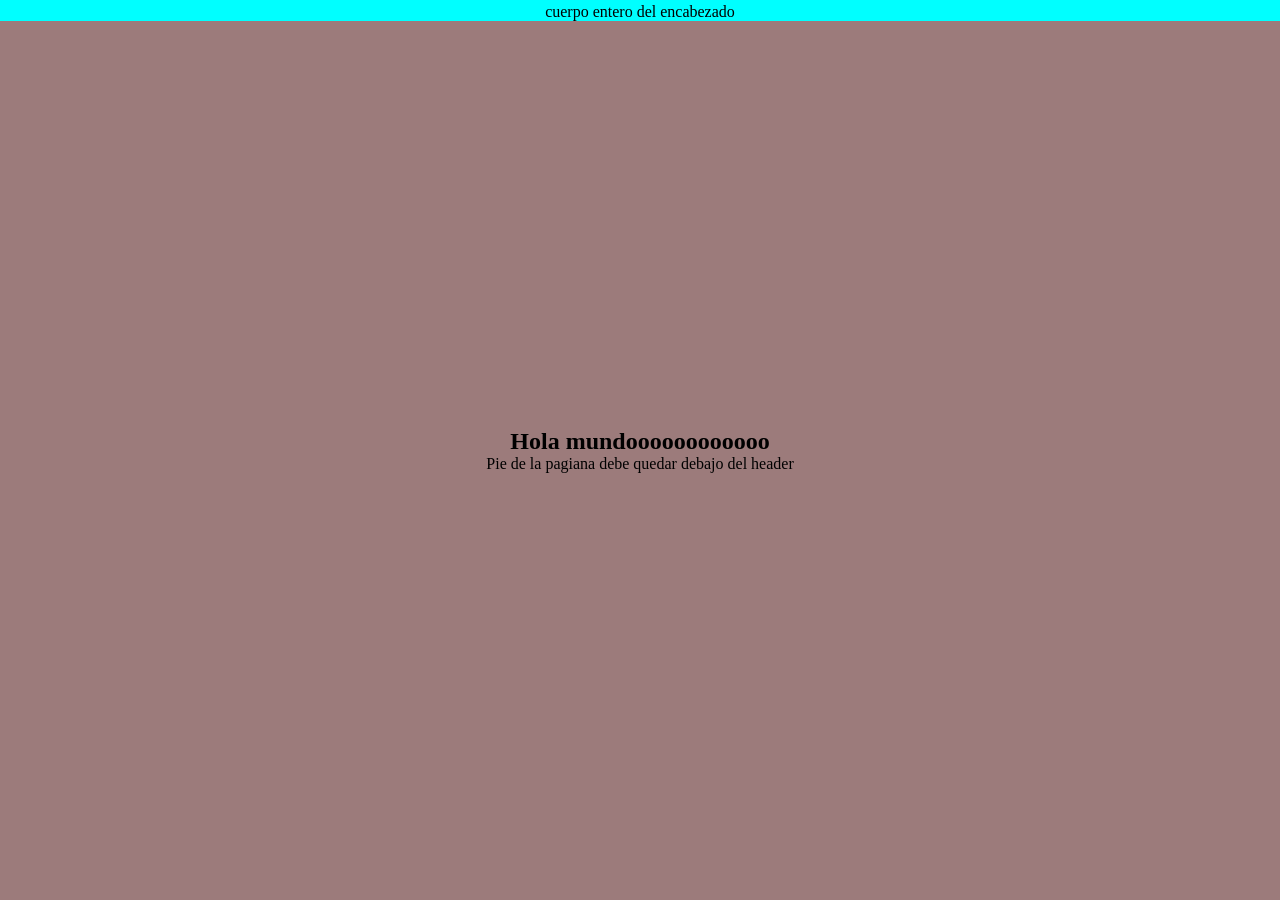
==== portal.html @ d8862468 "Portal de bestiario" ====
<!DOCTYPE html>
<html lang="en">
<head>
    <meta charset="UTF-8">
    <meta name="viewport" content="width=device-width, initial-scale=1.0">
    <title>Portal bestiario</title>
    <link rel="stylesheet" href="portal.css">
</head>
<body>
    <div class="app">
        <header class="headerPrimary">
            <div>cuerpo entero del encabezado</div>
        </header>
        <main>
            <section class="content">
                <header>
                    <h2>Hola mundoooooooooooo</h2>
                </header>
                <footer>Pie de la pagiana debe quedar debajo del header</footer>
            </section>
            <section class="background">hola mundo</section>
        </main>
    </div>
</body>
</html>
---- portal.css ----
* {
    box-sizing: border-box;
    margin: 0;
    padding: 0;
}

html, body {
    height: 100%;
}

.app {
    position: relative;
    height: 100vh;
    overflow: hidden;
}

.app .headerPrimary {
    background-color: aqua;
    padding: 3px 10px 0px 10px;
    position: fixed;
    top: 0;
    z-index: 40;
    width: 100%;
    display: flex;
    justify-content: center;
}

.app main {
    position: relative;
    background-color: bisque;
    height: 100vh;
    width: 100%;
    overflow: hidden;
    z-index: 30;
    text-align: center;
    display: flex;
    justify-content: center;
    align-items: center;
}

.app main .content{
    position: relative;
    z-index: 30;
    height: 100%;
    display: flex;
    flex-direction: column;
    justify-content: center;
    align-items: center;
}

/* .app main .content header{
    display: flex;
    flex-direction: column;
    flex-grow: 1;
    justify-content: center;
} */

/* 
.app main .content footer{
    display: flex;
    flex-direction: column;
    flex-grow: 1;
    justify-content: center;
} */

.app main .background {
    position: absolute;
    inset: 0;
    height: 100%;
    z-index: 10;
    background-color: rgb(156, 123, 123);
}
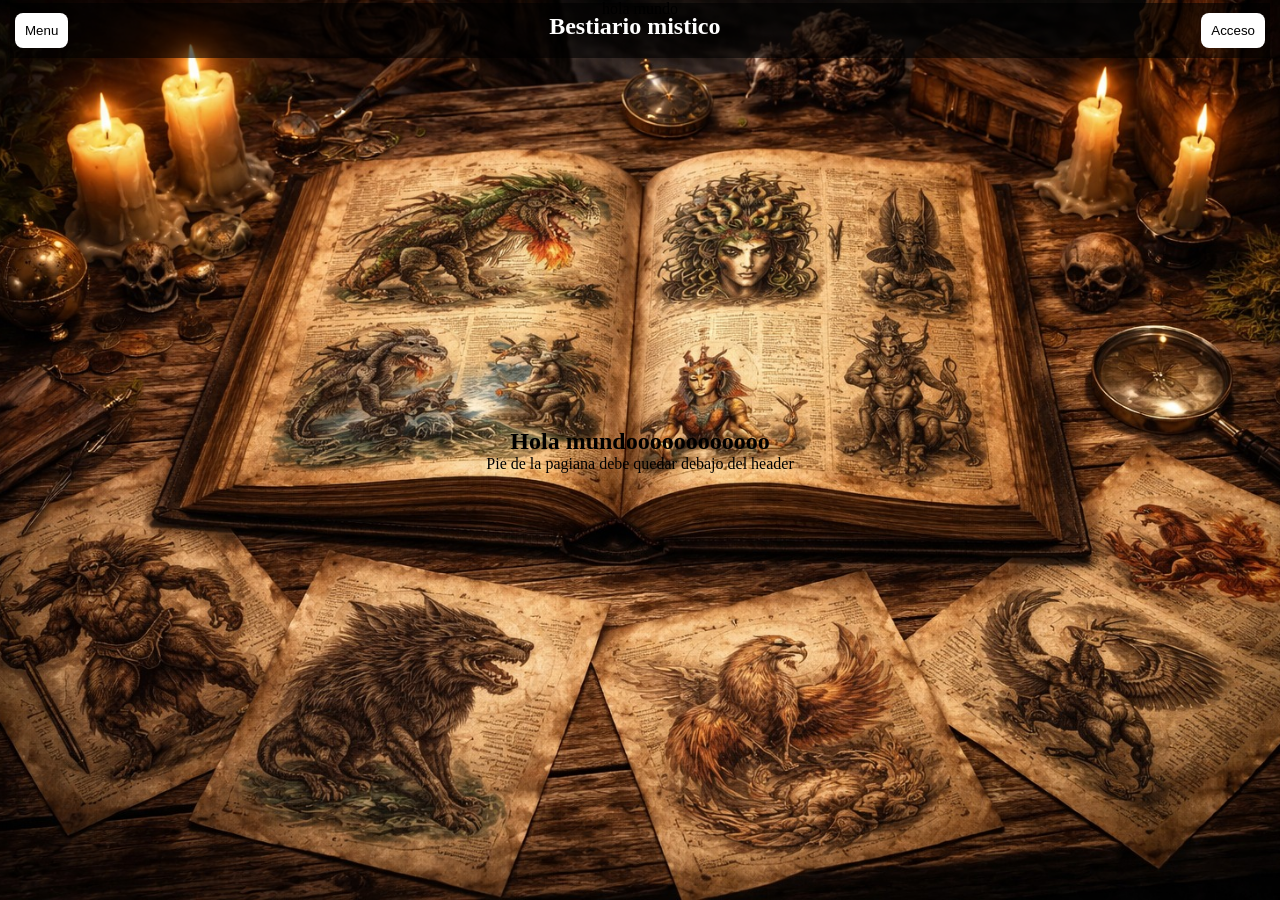
==== commit d0ab62d1: "Estilando barra superior" ====
--- a/portal.html
+++ b/portal.html
@@ -9,7 +9,13 @@
 <body>
     <div class="app">
         <header class="headerPrimary">
-            <div>cuerpo entero del encabezado</div>
+            <nav>
+                <button>Menu</button>
+                <div>
+                    <h2>Bestiario mistico</h2>
+                </div>
+                <button>Acceso</button>
+            </nav>
         </header>
         <main>
             <section class="content">
--- a/portal.css
+++ b/portal.css
@@ -14,8 +14,10 @@
     overflow: hidden;
 }
 
+/* ########################################################## */
+/* ############### CABECERA SUPERIOR ######################## */
+/* ########################################################## */
 .app .headerPrimary {
-    background-color: aqua;
     padding: 3px 10px 0px 10px;
     position: fixed;
     top: 0;
@@ -23,11 +25,43 @@
     width: 100%;
     display: flex;
     justify-content: center;
+    color: white;
 }
 
+.app .headerPrimary > nav {
+    display: flex;
+    width: 100%;
+    justify-content: space-between;
+    padding: 10px 5px;
+    background-color: rgba(0, 0, 0, 0.6);
+}
+
+.app .headerPrimary > nav button {
+    padding: 10px;
+    border: none;
+    border-radius: 8px;
+    background-color: rgb(255, 255, 255);
+}
+
+/* ########################################################## */
+/* ############### BACKGROUND PAGINA ######################## */
+/* ########################################################## */
+.app main .background {
+    position: absolute;
+    inset: 0;
+    height: 100%;
+    z-index: 10;
+    background-image: url(fondoportal.jpeg);
+    background-size: cover;
+    background-position: center;
+    background-repeat: no-repeat;
+}
+
+/* ########################################################## */
+/* ################## CUERPO CENTRAL ######################## */
+/* ########################################################## */
 .app main {
     position: relative;
-    background-color: bisque;
     height: 100vh;
     width: 100%;
     overflow: hidden;
@@ -63,10 +97,4 @@
     justify-content: center;
 } */
 
-.app main .background {
-    position: absolute;
-    inset: 0;
-    height: 100%;
-    z-index: 10;
-    background-color: rgb(156, 123, 123);
-}+
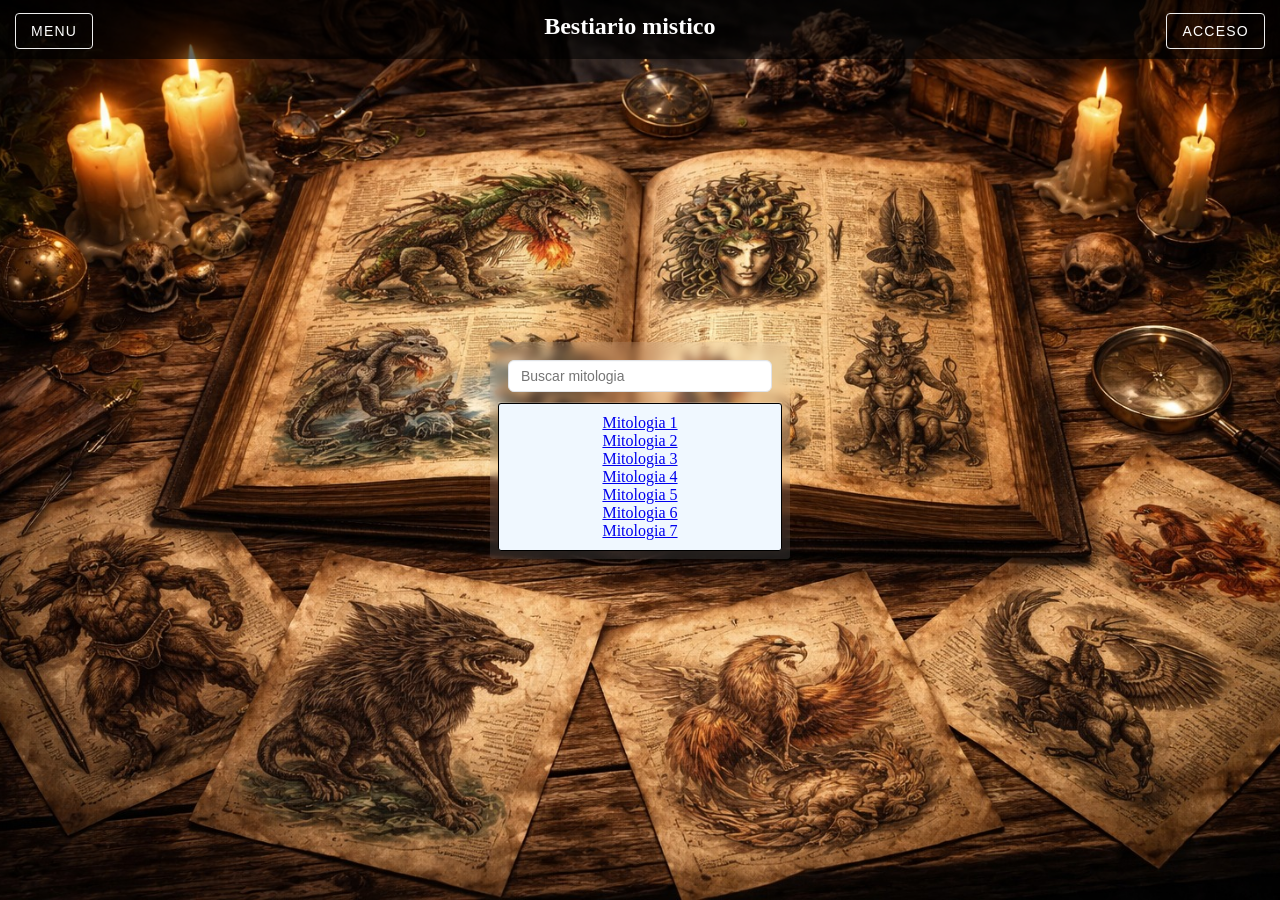
==== commit 13f334b1: "Estilamos los botones y el input" ====
--- a/portal.html
+++ b/portal.html
@@ -20,11 +20,20 @@
         <main>
             <section class="content">
                 <header>
-                    <h2>Hola mundoooooooooooo</h2>
+                    <input type="text" placeholder="Buscar mitologia">
                 </header>
-                <footer>Pie de la pagiana debe quedar debajo del header</footer>
+                <section class="list-mitologia">
+                    <a href="#">Mitologia 1</a>
+                    <a href="#">Mitologia 2</a>
+                    <a href="#">Mitologia 3</a>
+                    <a href="#">Mitologia 4</a>
+                    <a href="#">Mitologia 5</a>
+                    <a href="#">Mitologia 6</a>
+                    <a href="#">Mitologia 7</a>
+                </section>
+                <!-- <footer>Pie de la pagiana debe quedar debajo del header</footer> -->
             </section>
-            <section class="background">hola mundo</section>
+            <section class="background"></section>
         </main>
     </div>
 </body>
--- a/portal.css
+++ b/portal.css
@@ -18,14 +18,17 @@
 /* ############### CABECERA SUPERIOR ######################## */
 /* ########################################################## */
 .app .headerPrimary {
-    padding: 3px 10px 0px 10px;
     position: fixed;
+    display: flex;
+    justify-content: center;
+
     top: 0;
     z-index: 40;
     width: 100%;
-    display: flex;
-    justify-content: center;
+    padding: 3px 10px 0px 10px;
+
     color: white;
+    background-color: rgba(0, 0, 0, 0.6);
 }
 
 .app .headerPrimary > nav {
@@ -33,14 +36,35 @@
     width: 100%;
     justify-content: space-between;
     padding: 10px 5px;
-    background-color: rgba(0, 0, 0, 0.6);
 }
 
 .app .headerPrimary > nav button {
-    padding: 10px;
+    /* padding: 10px;
     border: none;
-    border-radius: 8px;
-    background-color: rgb(255, 255, 255);
+    border-radius: 3px;
+    background-color: rgb(255, 255, 255); */
+
+
+    display: inline-block;
+    outline: none;
+    cursor: pointer;
+    font-weight: 500;
+    border-radius: 3px;
+    padding: 0 15px;
+    border-radius: 4px;
+    color: #ffffff;
+    background: transparent;
+    line-height: 1.15;
+    font-size: 14px;
+    height: 36px;
+    word-spacing: 0px;
+    letter-spacing: .0892857143em;
+    text-decoration: none;
+    text-transform: uppercase;
+    min-width: 64px;
+    border: 1px solid #ededed;
+    text-align: center;
+    transition: background 280ms cubic-bezier(0.4, 0, 0.2, 1);        
 }
 
 /* ########################################################## */
@@ -74,27 +98,67 @@
 
 .app main .content{
     position: relative;
-    z-index: 30;
-    height: 100%;
     display: flex;
     flex-direction: column;
-    justify-content: center;
-    align-items: center;
+    overflow: hidden;
+
+    margin: auto;
+    max-height: 400px;
+    width: 300px;
+    z-index: 30;
+    padding: 8px;
+
+    background: rgba(255,255,255,0.1);
+    backdrop-filter: blur(5px);
+    border-radius: 3px;
+    /* height: 100%; usaria 100% si buscara ocupar todo el ancho y alto pero no es el caso */
+    /* No uso justify-content: center ni el aling-items:center porque compiten con otros atributos
+        por ej.: justify-content: center compite con flex-grow y esto impide que mi contenedor de
+        lista de links a mitologias pueda aplicarse grow para que ocupe el tamaño restante del contenedor. */
 }
 
-/* .app main .content header{
+.app main .content header{
+    width: 100%;
+    padding: 10px;
+    border-bottom: 1px solid rgba(255,255,255,0.2);
+    /* flex-grow: 1;  -->  Si pongo un glow, empujo el .list-mitologia
+                        como un footer, pero como no busco un footer
+                        no me sirve en este caso.*/
+}
+
+.app main .content header > input {
+    width: 100%;
+
+    padding: 5px 12px;
+    font-size: 14px;
+    line-height: 20px;
+    color: #24292e;
+    vertical-align: middle;
+    background-color: #ffffff;
+    background-repeat: no-repeat;
+    background-position: right 8px center;
+    border: 1px solid #e1e4e8;
+    border-radius: 6px;
+    outline: none;
+    box-shadow: rgba(225, 228, 232, 0.2) 0px 1px 0px 0px inset;
+    :focus{
+        border-color: #0366d6;
+        outline: none;
+        box-shadow: rgba(3, 102, 214, 0.3) 0px 0px 0px 3px;
+    }
+                
+}
+
+.app main .content .list-mitologia {
     display: flex;
     flex-direction: column;
     flex-grow: 1;
-    justify-content: center;
-} */
+    overflow-y: auto;
 
-/* 
-.app main .content footer{
-    display: flex;
-    flex-direction: column;
-    flex-grow: 1;
-    justify-content: center;
-} */
+    padding: 10px;
+    border: 1px solid black;
+    border-radius: 3px;
+    background-color: aliceblue;
+}
 
-
+/* podria achicar el contenedor */
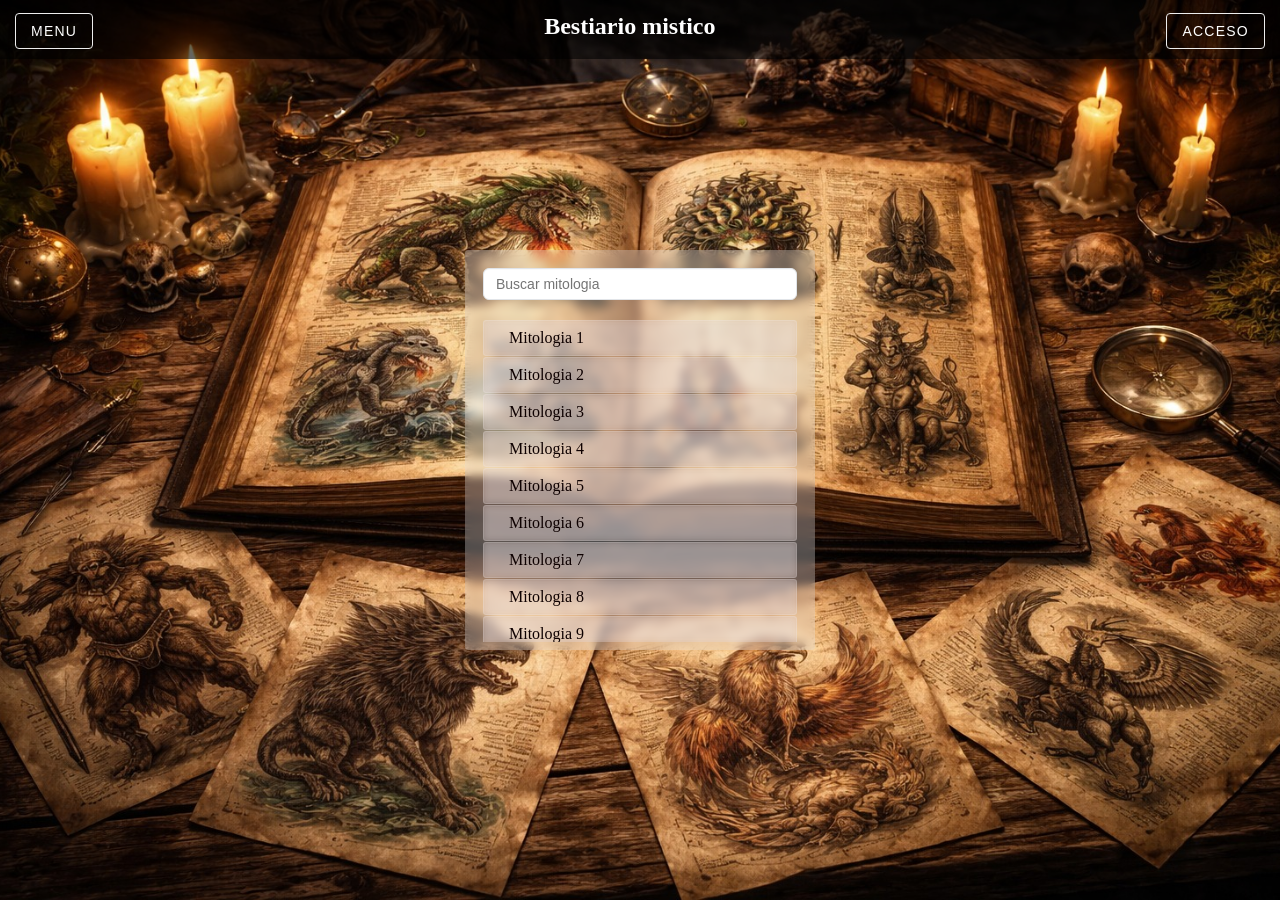
==== commit 5d05b3d2: "Estilando contenedor de lista de elementos" ====
--- a/portal.html
+++ b/portal.html
@@ -30,6 +30,13 @@
                     <a href="#">Mitologia 5</a>
                     <a href="#">Mitologia 6</a>
                     <a href="#">Mitologia 7</a>
+                    <a href="#">Mitologia 8</a>
+                    <a href="#">Mitologia 9</a>
+                    <a href="#">Mitologia 10</a>
+                    <a href="#">Mitologia 11</a>
+                    <a href="#">Mitologia 12</a>
+                    <a href="#">Mitologia 13</a>
+                    <a href="#">Mitologia 14</a>
                 </section>
                 <!-- <footer>Pie de la pagiana debe quedar debajo del header</footer> -->
             </section>
--- a/portal.css
+++ b/portal.css
@@ -84,6 +84,7 @@
 /* ########################################################## */
 /* ################## CUERPO CENTRAL ######################## */
 /* ########################################################## */
+/* main: Todo el cuerpo restante del documento sin contar el headerPrimary */
 .app main {
     position: relative;
     height: 100vh;
@@ -98,29 +99,33 @@
 
 .app main .content{
     position: relative;
+    overflow: hidden;
+
     display: flex;
     flex-direction: column;
-    overflow: hidden;
-
     margin: auto;
+
+
     max-height: 400px;
-    width: 300px;
+    width: 350px;
     z-index: 30;
+
     padding: 8px;
-
-    background: rgba(255,255,255,0.1);
+    border-radius: 3px;
+
+    background: rgba(237, 237, 237, 0.31);
     backdrop-filter: blur(5px);
-    border-radius: 3px;
     /* height: 100%; usaria 100% si buscara ocupar todo el ancho y alto pero no es el caso */
     /* No uso justify-content: center ni el aling-items:center porque compiten con otros atributos
         por ej.: justify-content: center compite con flex-grow y esto impide que mi contenedor de
         lista de links a mitologias pueda aplicarse grow para que ocupe el tamaño restante del contenedor. */
 }
 
+/* MAIN: ENCABEZADO DE INPUT */
 .app main .content header{
     width: 100%;
     padding: 10px;
-    border-bottom: 1px solid rgba(255,255,255,0.2);
+    /* border-bottom: 2px solid rgba(255,255,255,0.2); */
     /* flex-grow: 1;  -->  Si pongo un glow, empujo el .list-mitologia
                         como un footer, pero como no busco un footer
                         no me sirve en este caso.*/
@@ -149,6 +154,8 @@
                 
 }
 
+/* MAIN: MODIFICANDO LA LISTA DE BESTIARIOS */
+
 .app main .content .list-mitologia {
     display: flex;
     flex-direction: column;
@@ -156,9 +163,49 @@
     overflow-y: auto;
 
     padding: 10px;
-    border: 1px solid black;
-    border-radius: 3px;
-    background-color: aliceblue;
+    border-radius: 3px;
+}
+
+/* lista de links */
+.app main .content .list-mitologia a {
+    display: block;
+    padding: 8px 8px 8px 25px;
+    text-align: left;
+
+    color: rgb(14, 1, 1);
+    text-decoration: none;
+    font-weight: 500;
+
+    border-radius: 3px;
+    border: 1px solid rgba(255,255,255,0.15);
+    margin-bottom: 1px;
+
+    background: rgba(221, 200, 200, 0.271);
+    backdrop-filter: blur(3px);
+    transition: all 0.25s ease;
+}
+
+.app main .content .list-mitologia a:hover {
+    transform: translateX(6px) scale(1.02);
+
+    background: rgba(255, 255, 255, 0.18);
+    border-color: rgb(255, 1, 1);
+
+    box-shadow: 0 4px 15px rgb(247, 7, 7);
+}
+
+.app main .content .list-mitologia a:active {
+    transform: scale(0.98);
+}
+
+/* barra scroll del contenedor central del main */
+.app main .content .list-mitologia::-webkit-scrollbar {
+    width: 6px;
+}
+
+.app main .content .list-mitologia::-webkit-scrollbar-thumb {
+    background: rgba(255, 255, 255, 0.3);
+    border-radius: 10px;
 }
 
 /* podria achicar el contenedor */
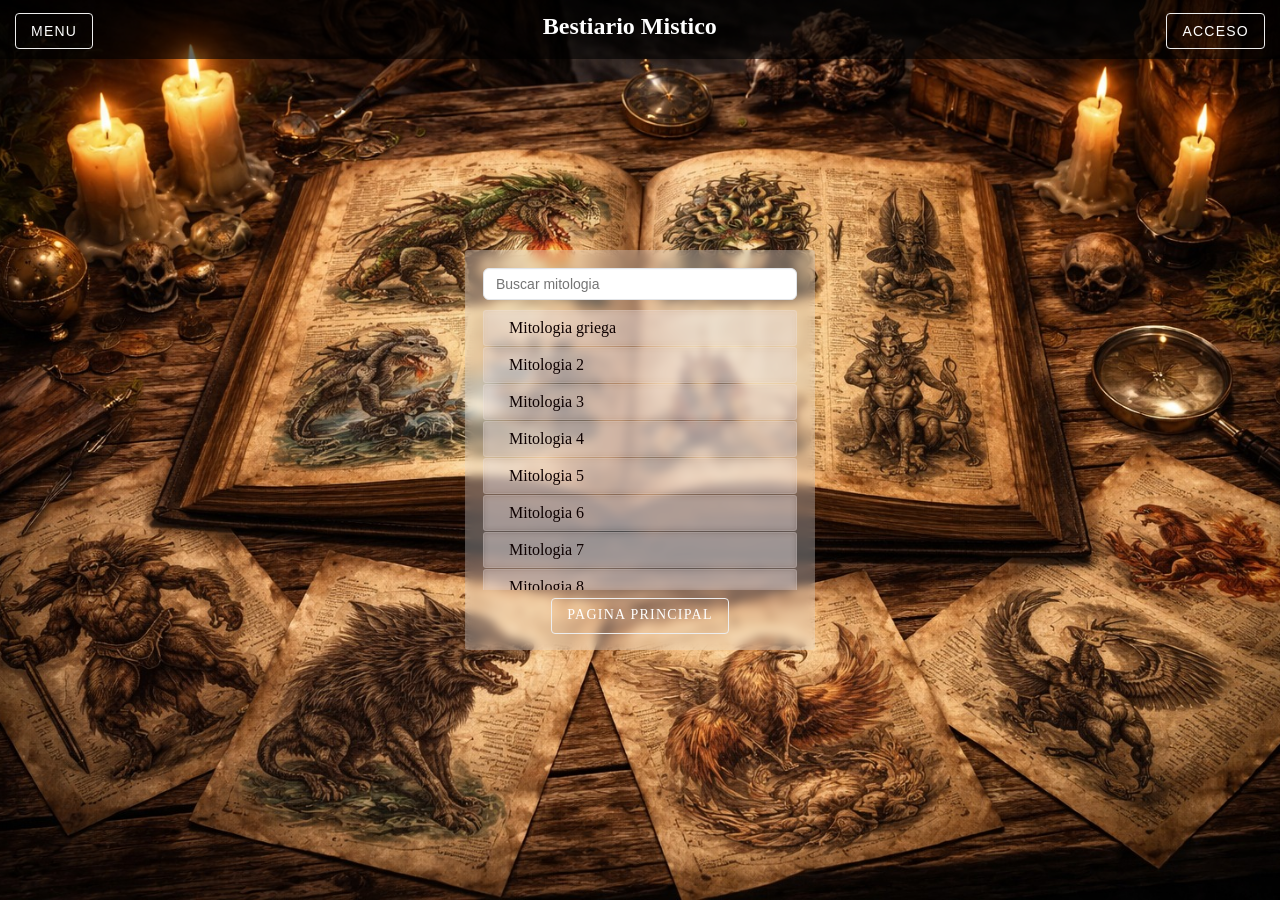
==== commit b8d08107: "Adherimos referencias a los enlaces principales" ====
--- a/portal.html
+++ b/portal.html
@@ -12,7 +12,7 @@
             <nav>
                 <button>Menu</button>
                 <div>
-                    <h2>Bestiario mistico</h2>
+                    <h2><a href="index.html">Bestiario Mistico</a></h2>
                 </div>
                 <button>Acceso</button>
             </nav>
@@ -22,8 +22,8 @@
                 <header>
                     <input type="text" placeholder="Buscar mitologia">
                 </header>
-                <section class="list-mitologia">
-                    <a href="#">Mitologia 1</a>
+                <nav class="list-mitologia">
+                    <a href="mitologias/griega/general.html">Mitologia griega</a>
                     <a href="#">Mitologia 2</a>
                     <a href="#">Mitologia 3</a>
                     <a href="#">Mitologia 4</a>
@@ -37,8 +37,11 @@
                     <a href="#">Mitologia 12</a>
                     <a href="#">Mitologia 13</a>
                     <a href="#">Mitologia 14</a>
-                </section>
-                <!-- <footer>Pie de la pagiana debe quedar debajo del header</footer> -->
+                </nav>
+                
+                <nav class="pageMain">
+                    <a href="index.html" class="btn">Pagina principal</a>
+                </nav>
             </section>
             <section class="background"></section>
         </main>
--- a/portal.css
+++ b/portal.css
@@ -12,6 +12,11 @@
     position: relative;
     height: 100vh;
     overflow: hidden;
+}
+
+a {
+    text-decoration: none;
+    color: white;
 }
 
 /* ########################################################## */
@@ -162,18 +167,17 @@
     flex-grow: 1;
     overflow-y: auto;
 
-    padding: 10px;
+    padding: 0px 10px 10px 10px;
     border-radius: 3px;
 }
 
 /* lista de links */
-.app main .content .list-mitologia a {
+.app main .content .list-mitologia > a {
     display: block;
     padding: 8px 8px 8px 25px;
     text-align: left;
 
     color: rgb(14, 1, 1);
-    text-decoration: none;
     font-weight: 500;
 
     border-radius: 3px;
@@ -185,7 +189,7 @@
     transition: all 0.25s ease;
 }
 
-.app main .content .list-mitologia a:hover {
+.app main .content .list-mitologia > a:hover {
     transform: translateX(6px) scale(1.02);
 
     background: rgba(255, 255, 255, 0.18);
@@ -194,13 +198,14 @@
     box-shadow: 0 4px 15px rgb(247, 7, 7);
 }
 
-.app main .content .list-mitologia a:active {
+.app main .content .list-mitologia > a:active {
     transform: scale(0.98);
 }
 
 /* barra scroll del contenedor central del main */
 .app main .content .list-mitologia::-webkit-scrollbar {
     width: 6px;
+    
 }
 
 .app main .content .list-mitologia::-webkit-scrollbar-thumb {
@@ -208,4 +213,32 @@
     border-radius: 10px;
 }
 
-/* podria achicar el contenedor */+/* nav inferior a pagina principal */
+.app main .content .pageMain {
+    color: white;
+    margin-top: 8px;
+    margin-bottom: 8px;
+}
+
+.app main .content .pageMain .btn {
+    display: inline-block;
+    outline: none;
+    cursor: pointer;
+    font-weight: 500;
+    border-radius: 3px;
+    padding: 8px 15px;
+    border-radius: 4px;
+    color: #ffffff;
+    background: transparent;
+    line-height: 1.15;
+    font-size: 14px;
+    height: 36px;
+    word-spacing: 0px;
+    letter-spacing: .0892857143em;
+    text-decoration: none;
+    text-transform: uppercase;
+    min-width: 64px;
+    border: 1px solid #ededed;
+    text-align: center;
+    transition: background 280ms cubic-bezier(0.4, 0, 0.2, 1); 
+}
